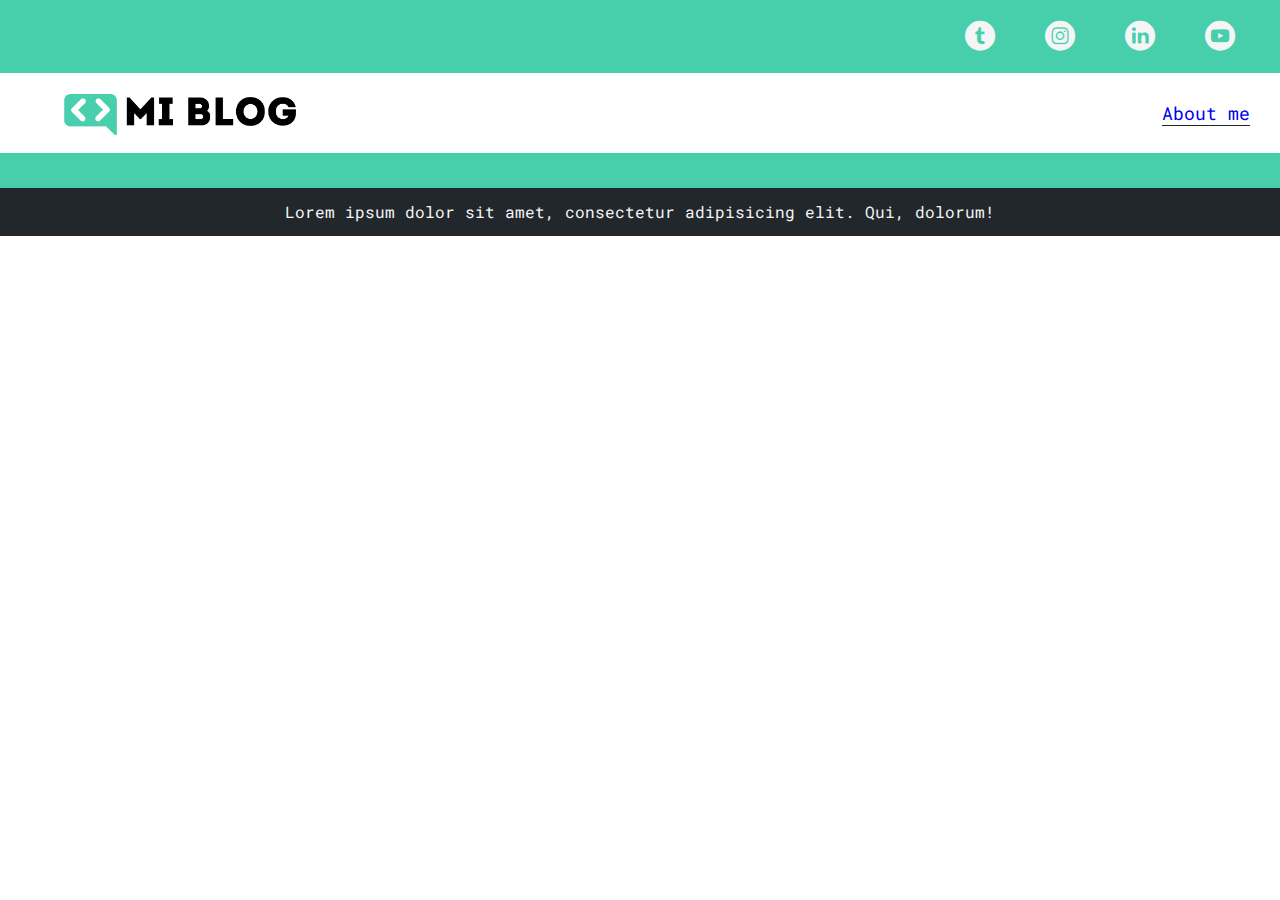
==== blog-1.html @ 02f7987e "Starting blog layout" ====
<!DOCTYPE html>
<html lang="en">
<head>
    <meta charset="UTF-8">
    <meta http-equiv="X-UA-Compatible" content="IE=edge">
    <meta name="viewport" content="width=device-width, initial-scale=1.0">
    <title>Document</title>
    <link rel="preconnect" href="https://fonts.gstatic.com">
    <link href="https://fonts.googleapis.com/css2?family=Roboto+Mono:wght@400;500;700&family=Roboto+Slab:wght@400;700&family=Roboto:wght@400;500;700;900&display=swap" rel="stylesheet">
    <link rel="stylesheet" href="css/blog.css">
    <link rel="stylesheet" href="css/font/flaticon.css">
</head>
<body>
    <header>
        <section class="top-bar">
            <div class="icons-container">
                <a href="#"><span class="flaticon-002-twitter"></span></a>
                <a href="#"><span class="flaticon-011-instagram"></span></a>
                <a href="#"><span class="flaticon-010-linkedin"></span></a>
                <a href="#"><span class="flaticon-008-youtube"></span></a>
            </div>
        </section>
        <nav>
            <section class="logo-sect">
                <a href="/index.html"><img src="assets/img/Logo-negro.png" alt="Logo principal"></a>
            </section>
            <section class="about-sect">
                <a href="perfil.html">About me</a>
            </section>
        </nav>
    </header>

    <footer>
        <p>Lorem ipsum dolor sit amet, consectetur adipisicing elit. Qui, dolorum!</p>
    </footer>
</body>
</html>
---- css/blog.css ----
* {
    margin: 0;
    padding: 0;
    box-sizing: border-box;
}
html {
    font-size: 62.5%;
    font-family: "Roboto mono", monospace;
}
a {
    text-decoration: none;
    display: inline;
}
:root {
    --green: #47cfac;
    --light-green: #88d6c3;
    --white: rgb(245,245,245);
    --grey: rgb(223, 221, 221);
    --light-black: #22272c;
}
/* Nav sect */
.top-bar {
    width: 100%;
    padding: 10px 30px;
    background-color: var(--green);
    display: flex;
    justify-content: flex-end;
    align-items: center;
}
.icons-container {
    display: flex;
    justify-content: center;
    flex-wrap: wrap;
}
.icons-container a {
    display: inline-block;
    width: 50px;
    height: 50%;
    margin: 10px 15px;
    color: var(--white);
}
nav {
    width: 100%;
    height: 80px;
    padding: 0 30px;
    display: flex; 
    justify-content: space-between;
    align-items: center;
}
.logo-sect {
    min-width: 150px;
    max-width: 300px
}
.logo-sect img {
    width: 100%;
}
.about-sect a{
    font-size: 1.8rem;
    border-bottom: 1px solid var(--light-black);
}
.about-sect a:visited {
    text-decoration: none;
}









/* FOOTER */
footer {
    width: 100%;
    padding: 15px;
    background-color: var(--light-black);
    color: var(--white);
    border-top: 35px solid var(--green);
    font-size: 1.6rem;
    line-height: 1.8rem;
    text-align: center;
}
---- css/font/flaticon.css ----
/*
  	Flaticon icon font: Flaticon
  	Creation date: 20/12/2018 09:27
  	*/

@font-face {
  font-family: "Flaticon";
  src: url("./Flaticon.eot");
  src: url("./Flaticon.eot?#iefix") format("embedded-opentype"),
       url("./Flaticon.woff") format("woff"),
       url("./Flaticon.ttf") format("truetype"),
       url("./Flaticon.svg#Flaticon") format("svg");
  font-weight: normal;
  font-style: normal;
}

@media screen and (-webkit-min-device-pixel-ratio:0) {
  @font-face {
    font-family: "Flaticon";
    src: url("./Flaticon.svg#Flaticon") format("svg");
  }
}

[class^="flaticon-"]:before, [class*=" flaticon-"]:before,
[class^="flaticon-"]:after, [class*=" flaticon-"]:after {   
  font-family: Flaticon;
        font-size: 30px;
font-style: normal;
margin-left: 20px;
}

.flaticon-001-facebook:before { content: "\f100"; }
.flaticon-002-twitter:before { content: "\f101"; }
.flaticon-003-whatsapp:before { content: "\f102"; }
.flaticon-004-groupme:before { content: "\f103"; }
.flaticon-005-kik:before { content: "\f104"; }
.flaticon-006-skype:before { content: "\f105"; }
.flaticon-007-periscope:before { content: "\f106"; }
.flaticon-008-youtube:before { content: "\f107"; }
.flaticon-009-itunes:before { content: "\f108"; }
.flaticon-010-linkedin:before { content: "\f109"; }
.flaticon-011-instagram:before { content: "\f10a"; }
.flaticon-012-messenger:before { content: "\f10b"; }
.flaticon-013-twitter-1:before { content: "\f10c"; }
.flaticon-014-snapchat:before { content: "\f10d"; }
.flaticon-015-reddit:before { content: "\f10e"; }
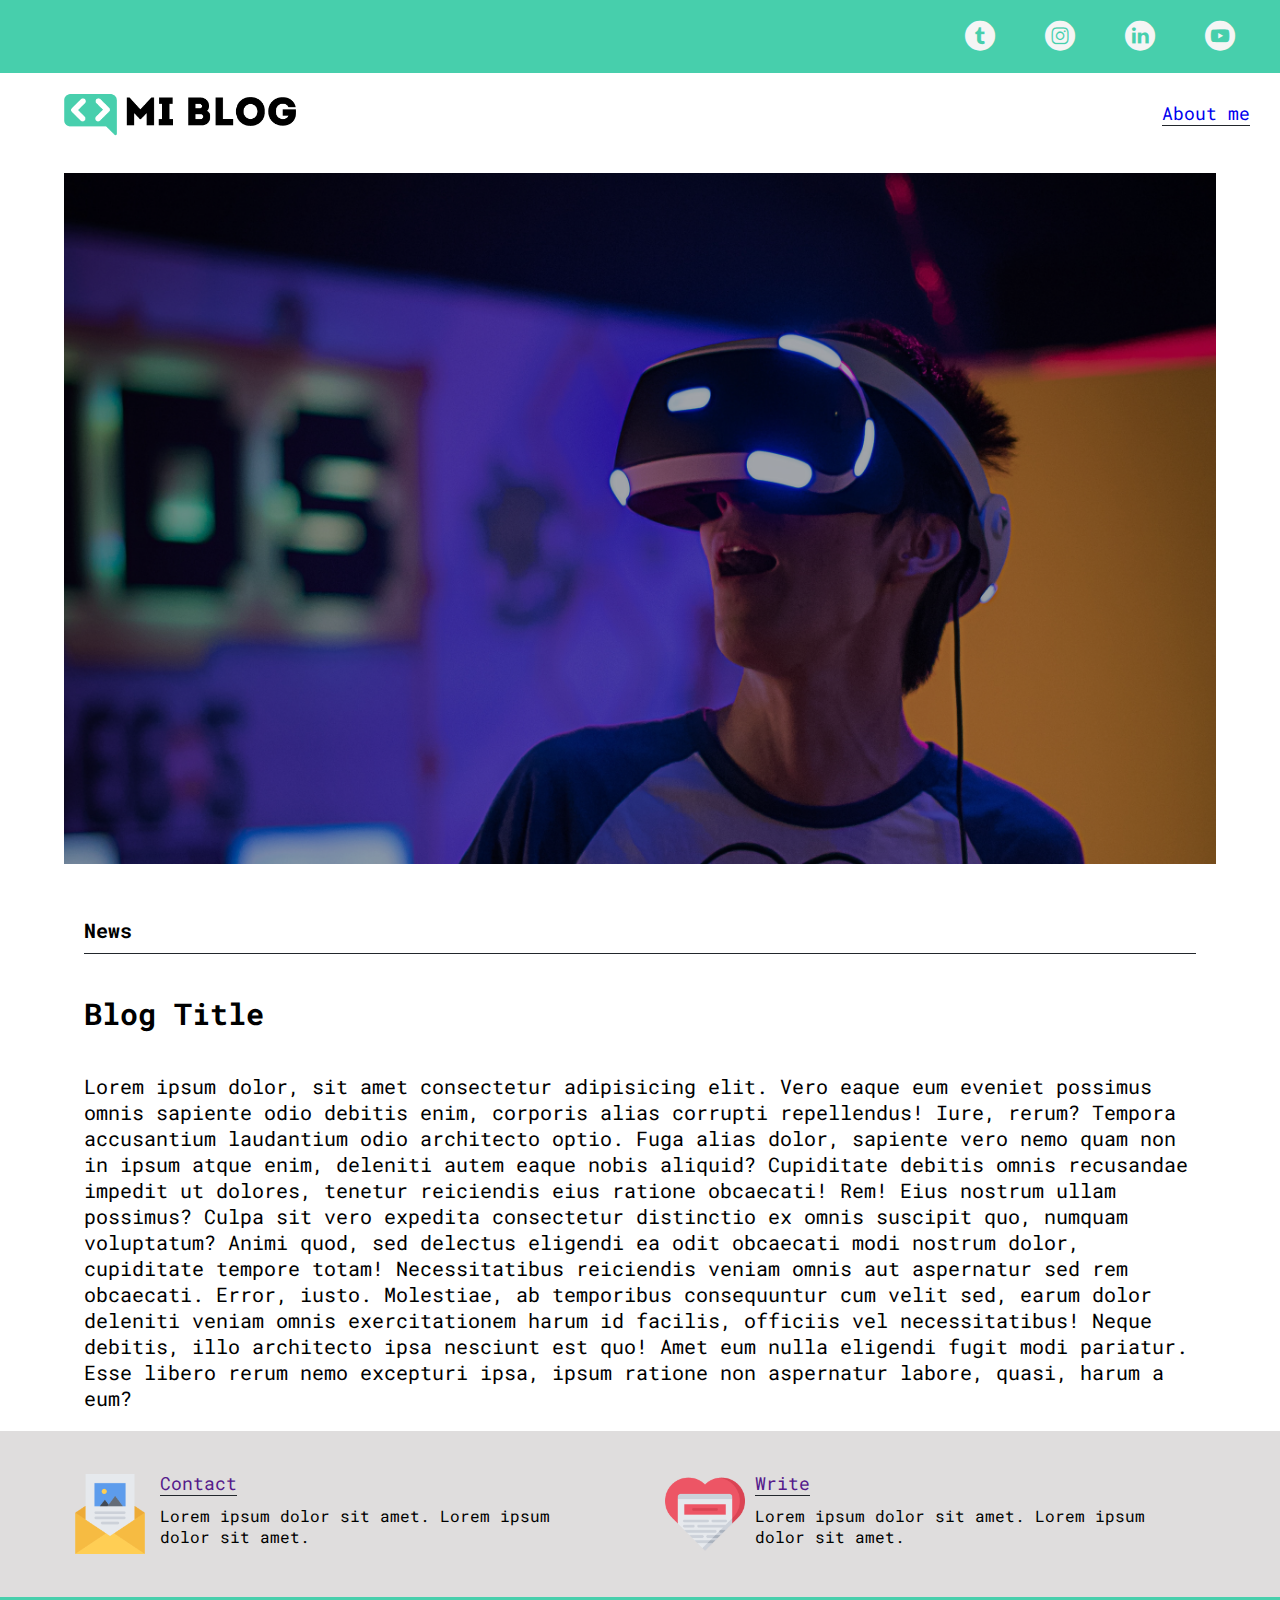
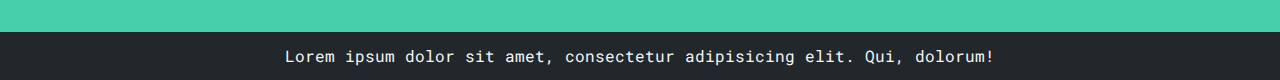
==== commit cb65365d: "Blog page done" ====
--- a/blog-1.html
+++ b/blog-1.html
@@ -29,6 +29,36 @@
             </section>
         </nav>
     </header>
+    <main>
+        <figure class="blog-img-container">
+            <img src="assets/img/post-1.png" alt="">
+        </figure>
+        <div class="blog-content">
+            <h4>News</h4>
+            <h2 class="blog-title">Blog Title</h2>
+            <p>Lorem ipsum dolor, sit amet consectetur adipisicing elit. Vero eaque eum eveniet possimus omnis sapiente odio debitis enim, corporis alias corrupti repellendus! Iure, rerum? Tempora accusantium laudantium odio architecto optio.
+            Fuga alias dolor, sapiente vero nemo quam non in ipsum atque enim, deleniti autem eaque nobis aliquid? Cupiditate debitis omnis recusandae impedit ut dolores, tenetur reiciendis eius ratione obcaecati! Rem!
+            Eius nostrum ullam possimus? Culpa sit vero expedita consectetur distinctio ex omnis suscipit quo, numquam voluptatum? Animi quod, sed delectus eligendi ea odit obcaecati modi nostrum dolor, cupiditate tempore totam!
+            Necessitatibus reiciendis veniam omnis aut aspernatur sed rem obcaecati. Error, iusto. Molestiae, ab temporibus consequuntur cum velit sed, earum dolor deleniti veniam omnis exercitationem harum id facilis, officiis vel necessitatibus!
+            Neque debitis, illo architecto ipsa nesciunt est quo! Amet eum nulla eligendi fugit modi pariatur. Esse libero rerum nemo excepturi ipsa, ipsum ratione non aspernatur labore, quasi, harum a eum?</p>
+        </div>
+        <section class="contact-sect">
+            <article class="contact-sect-article">
+                <img src="assets/img/013-newsletter.png" alt="mail icon">
+                <div>
+                    <a href="">Contact</a>
+                    <p>Lorem ipsum dolor sit amet. Lorem ipsum dolor sit amet.</p>
+                </div>
+            </article>
+            <article class="contact-sect-article">
+                <img src="assets/img/006-like.png" alt="heart icon">
+                <div>
+                    <a href="">Write</a>
+                    <p>Lorem ipsum dolor sit amet. Lorem ipsum dolor sit amet.</p>
+                </div>
+            </article>
+        </section>
+    </main>
 
     <footer>
         <p>Lorem ipsum dolor sit amet, consectetur adipisicing elit. Qui, dolorum!</p>
--- a/css/blog.css
+++ b/css/blog.css
@@ -61,8 +61,64 @@
 .about-sect a:visited {
     text-decoration: none;
 }
-
-
+/* BLOG CONTENT */
+main {
+    width: 100%;
+    display: flex;
+    flex-direction: column;
+    align-items: center;
+}
+.blog-img-container {
+    margin: 20px 0;
+    width: 90%;
+}
+.blog-img-container img {
+    width: 100%;
+}
+.blog-content {
+    width: 90%;
+    padding: 20px;
+    font-size: 2rem;
+}
+.blog-content h4 {
+    padding: 10px 0;
+    border-bottom: 1px solid var(--light-black);
+}
+.blog-title {
+    font-size: 3rem;
+    padding: 40px 0;
+}
+/* CONTACT SECTION */
+.contact-sect {
+    width: 100%;
+    padding: 20px 50px;
+    background-color: var(--grey);
+    display: grid;
+    grid-template-columns: repeat(auto-fit, minmax(min(98%, 280px), 1fr));
+    gap: 10px;
+}
+.contact-sect-article {
+    width: 98%;
+    padding: 20px;
+    font-size: 1.6rem;
+    display: flex;
+    justify-content: center;
+    align-items: center;
+    gap: 10px;
+}
+.contact-sect-article figure {
+    width: 100%;
+}
+.contact-sect-article img {
+    width: 80px;
+}
+.contact-sect-article a {
+    font-size: 1.8rem;
+    border-bottom: 1px solid var(--light-black);
+}
+.contact-sect-article p {
+    margin: 10px 0;
+}
 
 
 
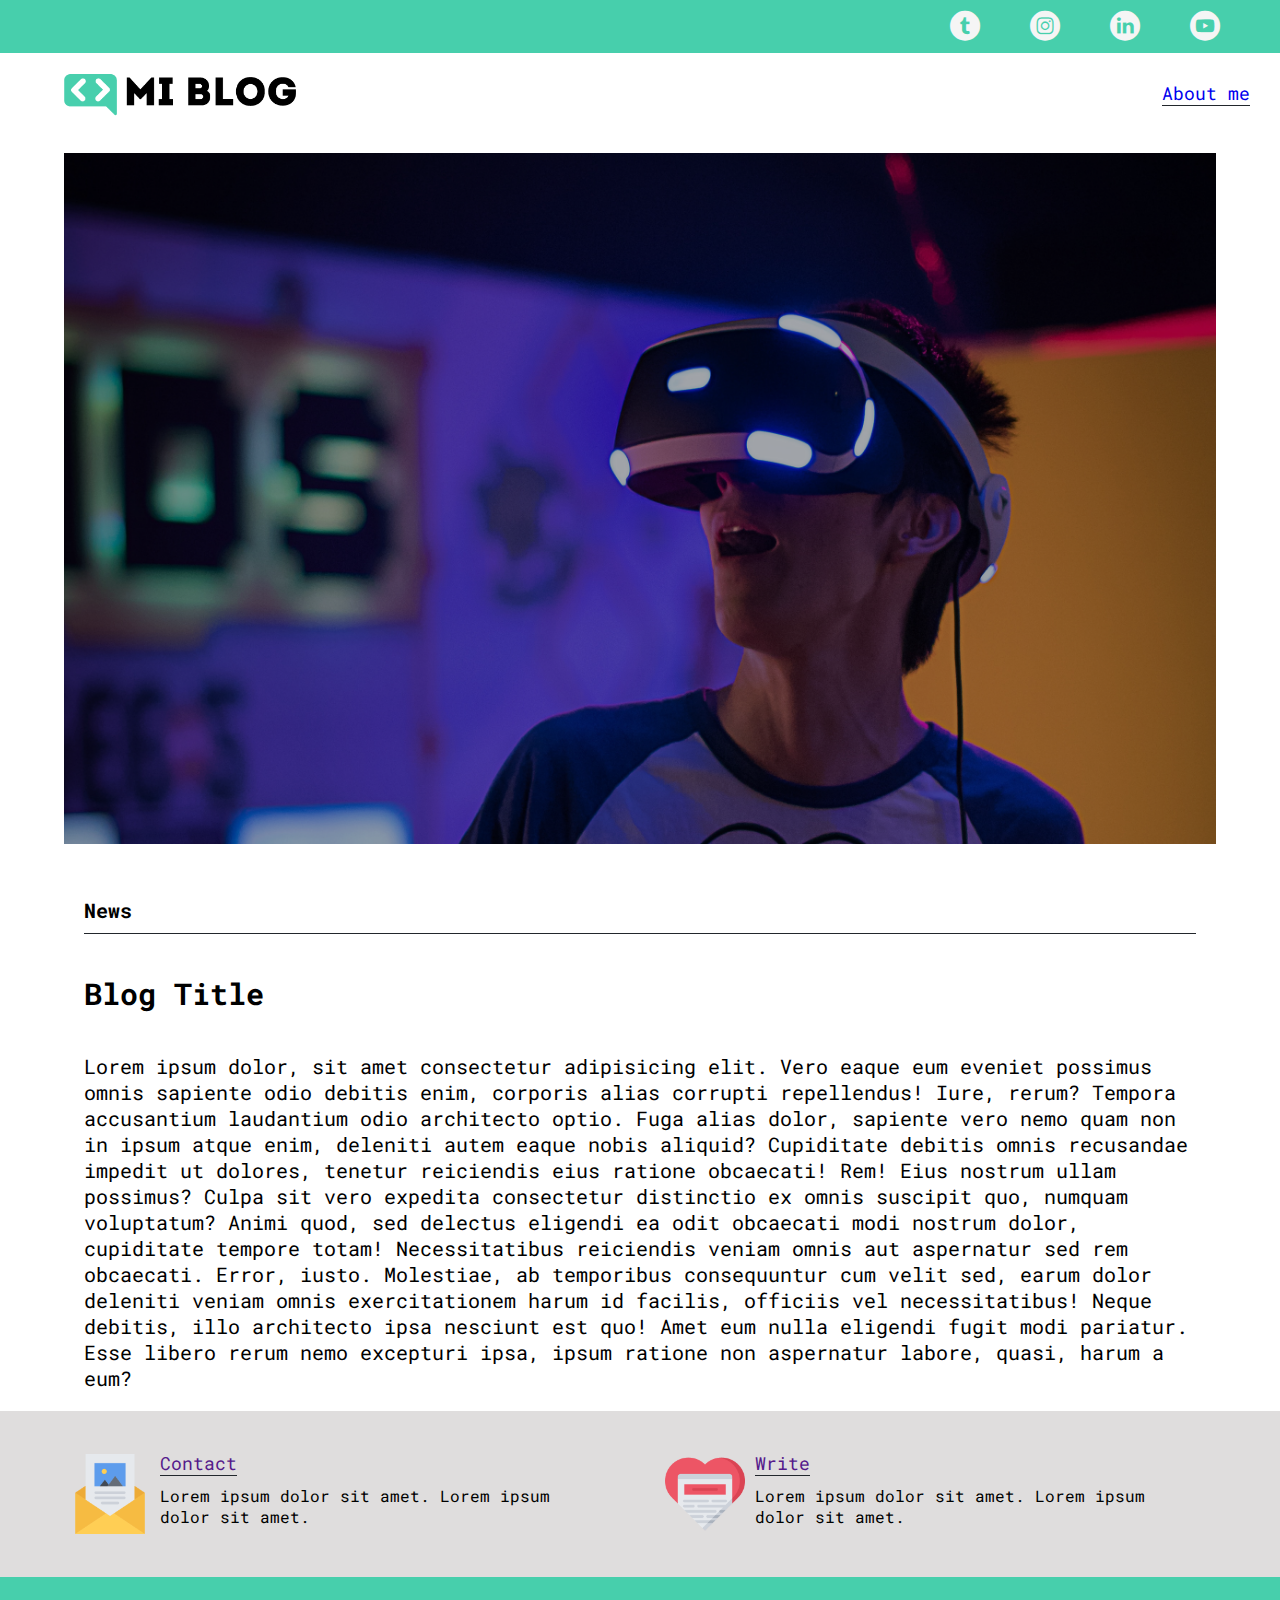
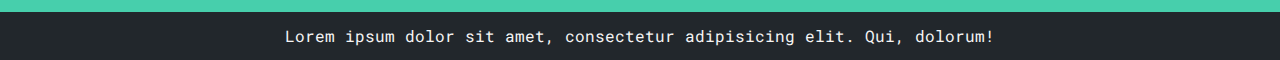
==== commit 3ab45a39: "Adding personal links for nav" ====
--- a/blog-1.html
+++ b/blog-1.html
@@ -4,7 +4,7 @@
     <meta charset="UTF-8">
     <meta http-equiv="X-UA-Compatible" content="IE=edge">
     <meta name="viewport" content="width=device-width, initial-scale=1.0">
-    <title>Document</title>
+    <title>My blog</title>
     <link rel="preconnect" href="https://fonts.gstatic.com">
     <link href="https://fonts.googleapis.com/css2?family=Roboto+Mono:wght@400;500;700&family=Roboto+Slab:wght@400;700&family=Roboto:wght@400;500;700;900&display=swap" rel="stylesheet">
     <link rel="stylesheet" href="css/blog.css">
@@ -14,15 +14,15 @@
     <header>
         <section class="top-bar">
             <div class="icons-container">
-                <a href="#"><span class="flaticon-002-twitter"></span></a>
+                <a href="https://twitter.com/khisus19"><span class="flaticon-002-twitter"></span></a>
                 <a href="#"><span class="flaticon-011-instagram"></span></a>
-                <a href="#"><span class="flaticon-010-linkedin"></span></a>
-                <a href="#"><span class="flaticon-008-youtube"></span></a>
+                <a href="https://www.linkedin.com/in/jes%C3%BAs-francisco-alvarez-4b663423a/"><span class="flaticon-010-linkedin"></span></a>
+                <a href="https://www.youtube.com/channel/UCrND5Avt7Bk0s1TSQHbxFxQ"><span class="flaticon-008-youtube"></span></a>
             </div>
         </section>
         <nav>
             <section class="logo-sect">
-                <a href="/index.html"><img src="assets/img/Logo-negro.png" alt="Logo principal"></a>
+                <a href="https://khisus19.github.io/practicalCourseCSSLayoutPlatzi/"><img src="assets/img/Logo-negro.png" alt="Logo principal"></a>
             </section>
             <section class="about-sect">
                 <a href="perfil.html">About me</a>
--- a/css/blog.css
+++ b/css/blog.css
@@ -28,15 +28,13 @@
     align-items: center;
 }
 .icons-container {
+    width: 350px;
     display: flex;
-    justify-content: center;
+    justify-content: space-evenly;
     flex-wrap: wrap;
 }
 .icons-container a {
-    display: inline-block;
     width: 50px;
-    height: 50%;
-    margin: 10px 15px;
     color: var(--white);
 }
 nav {
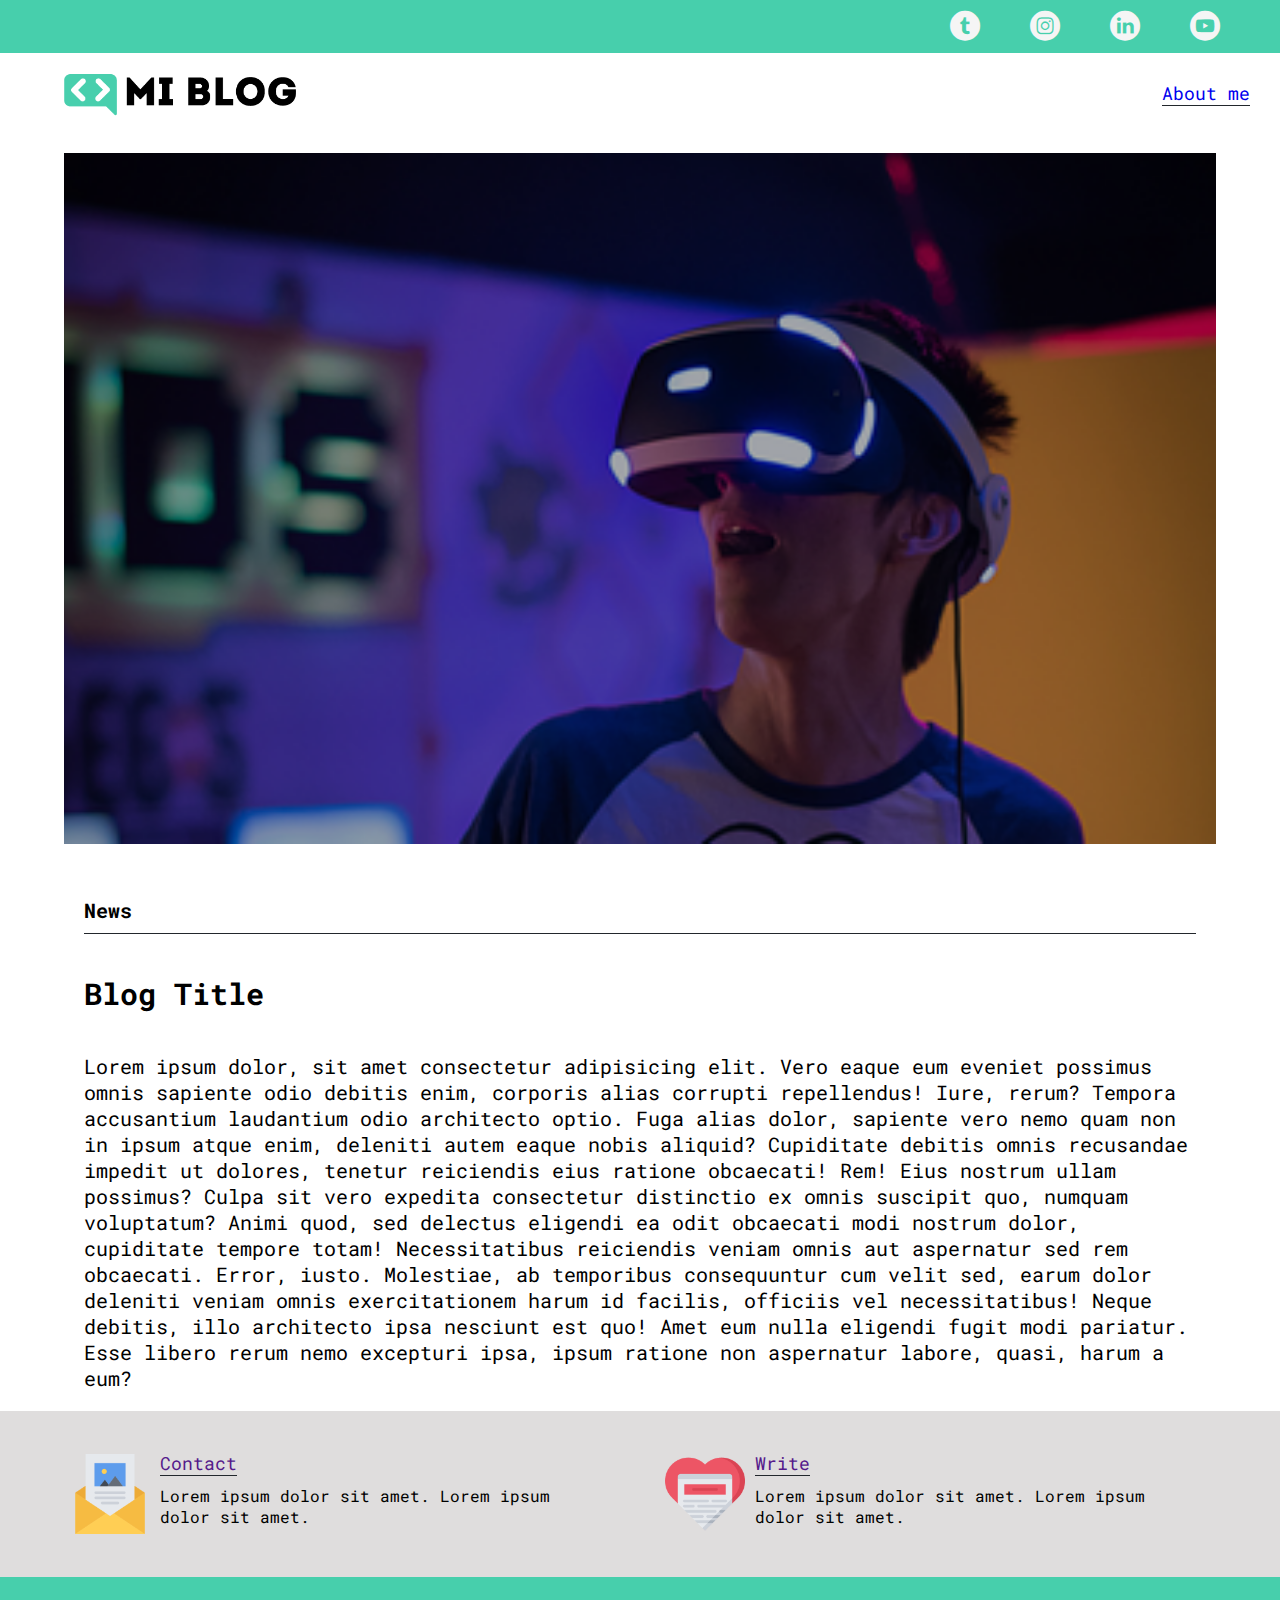
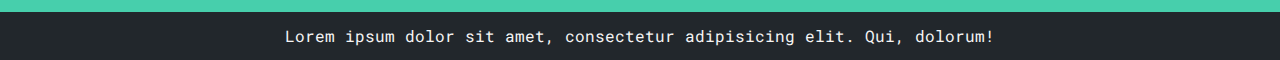
==== commit 13a880bc: "Adding webpd img" ====
--- a/blog-1.html
+++ b/blog-1.html
@@ -31,7 +31,7 @@
     </header>
     <main>
         <figure class="blog-img-container">
-            <img src="assets/img/post-1.png" alt="">
+            <img src="assets/img/mobile/post-1_mobile.webp" alt="">
         </figure>
         <div class="blog-content">
             <h4>News</h4>
--- a/css/blog.css
+++ b/css/blog.css
@@ -118,12 +118,6 @@
     margin: 10px 0;
 }
 
-
-
-
-
-
-
 /* FOOTER */
 footer {
     width: 100%;
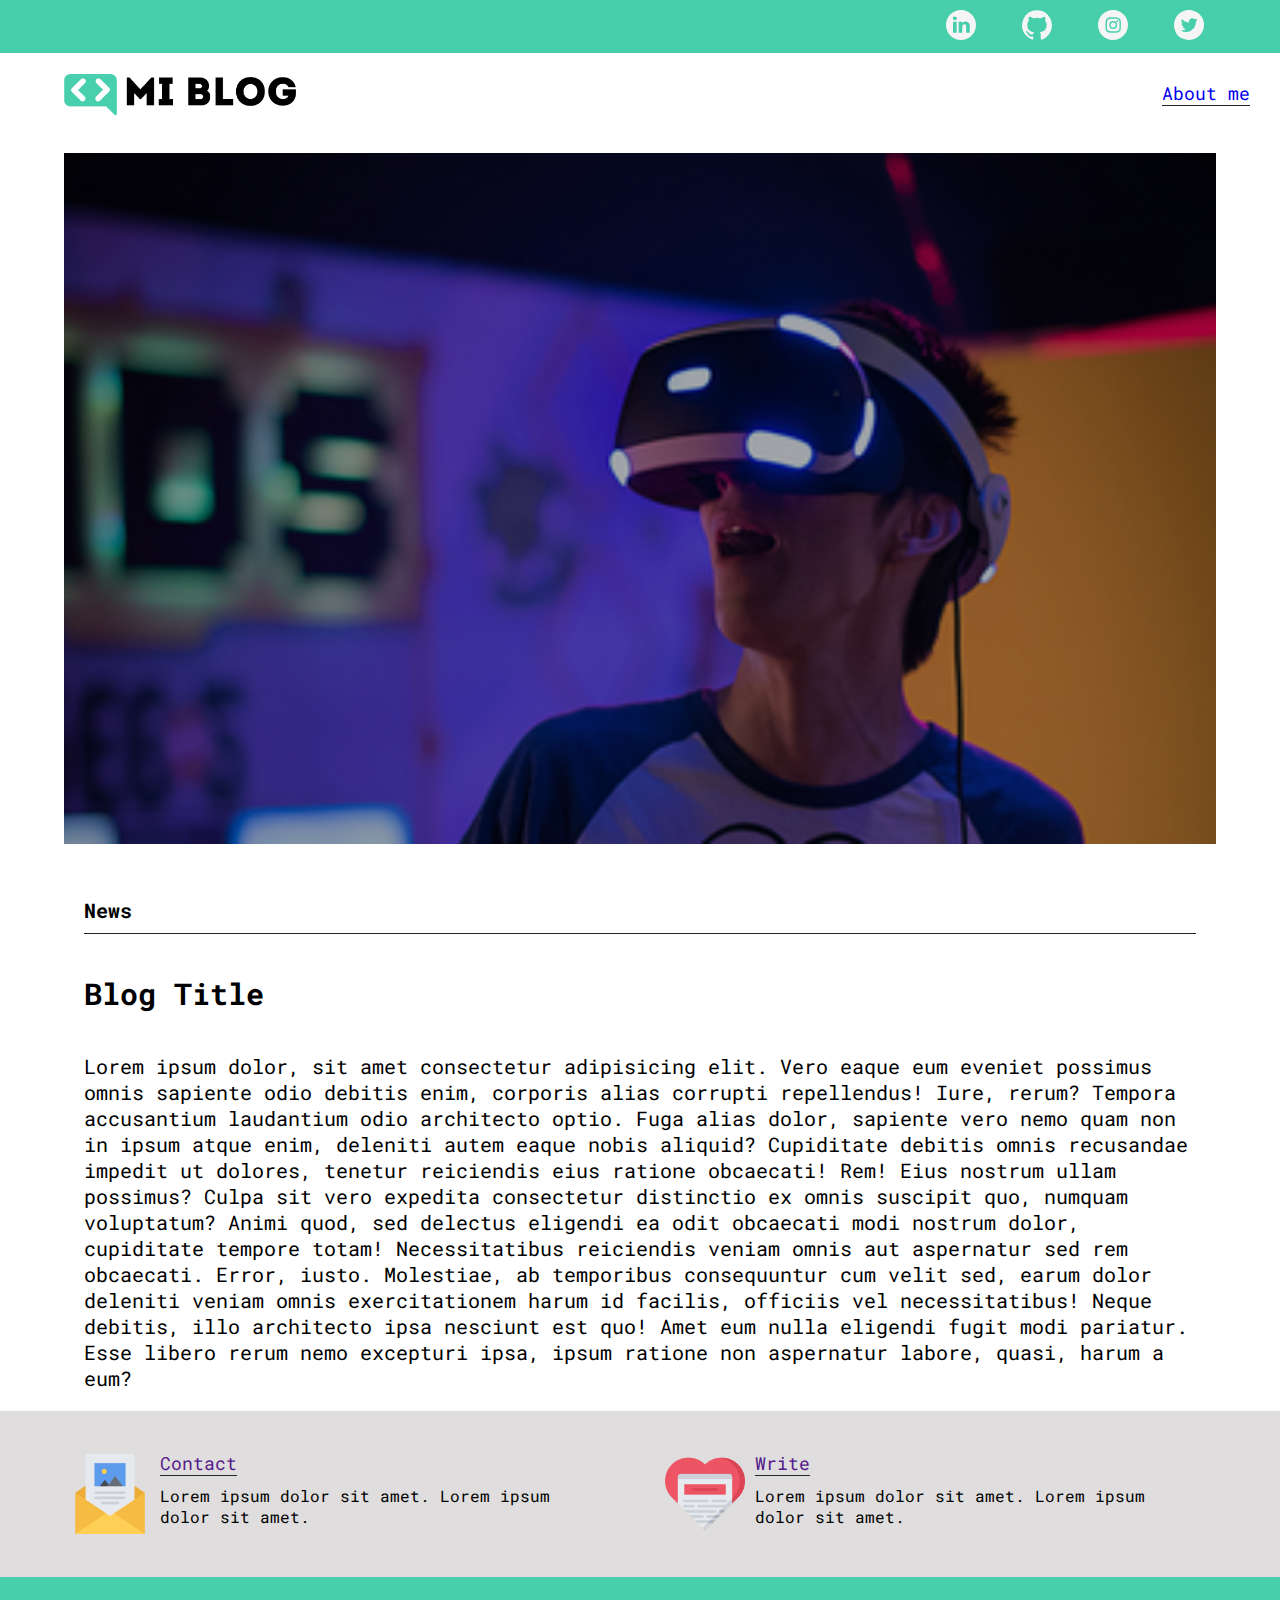
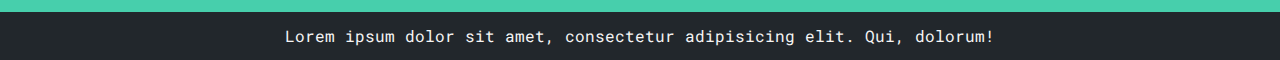
==== commit f2c94bd3: "Improving performace and aplying media queries" ====
--- a/blog-1.html
+++ b/blog-1.html
@@ -14,10 +14,18 @@
     <header>
         <section class="top-bar">
             <div class="icons-container">
-                <a href="https://twitter.com/khisus19"><span class="flaticon-002-twitter"></span></a>
-                <a href="#"><span class="flaticon-011-instagram"></span></a>
-                <a href="https://www.linkedin.com/in/jes%C3%BAs-francisco-alvarez-4b663423a/"><span class="flaticon-010-linkedin"></span></a>
-                <a href="https://www.youtube.com/channel/UCrND5Avt7Bk0s1TSQHbxFxQ"><span class="flaticon-008-youtube"></span></a>
+                <a href="https://www.linkedin.com/in/jes%C3%BAs-francisco-alvarez-4b663423a/"><svg class="icon" xmlns="http://www.w3.org/2000/svg" viewBox="0 0 510.9 510.9">
+                    <path d="M380.12,216.21c-141.08,0-255.45,114.37-255.45,255.45S239,727.1,380.12,727.1,635.57,612.74,635.57,471.66,521.2,216.21,380.12,216.21ZM305.89,602.06h-62v-187l62-.08ZM274.72,389.67c-20.23.07-34.71-13.45-34.7-32.41s14.54-32.38,35.31-32.32C295.49,325,310,338.67,310,357.57,309.93,376.11,295.11,389.6,274.72,389.67ZM529.9,602.22h-62c0-1.9.16-67.6-.12-98.7a83.22,83.22,0,0,0-2.67-21.64c-5.93-20.95-29.1-28.92-47.06-16.44-9,6.27-14.71,14.92-15.22,26.18-.42,9.3-.42,108.19-.42,110.46H340.56V415.44h61.79v25.48c1.53-1.68,2.21-2.28,2.72-3,15.18-21.8,36.71-29.5,62.13-26.58,35.15,4,57,26.93,61.51,63.38a171.35,171.35,0,0,1,1.36,20.37C530.21,529.34,530,600.46,529.9,602.22Z" transform="translate(-124.67 -216.21)"/>
+                  </svg></a>
+                <a href="https://github.com/khisus19"><svg class="icon" xmlns="http://www.w3.org/2000/svg" viewBox="0 0 380.02 371.37">
+                    <path d="M578.26,376.59a190.1,190.1,0,0,1-132.15,181c-6.53.75-10.75-3.27-10.75-10.63,0-15.09,0-30.19.17-45.28.21-14.54-1.52-28.39-12.27-39.4,8.74-1.75,17.37-3.05,25.77-5.24,19.16-5,35.65-14.28,46.84-31.26,9-13.61,12.59-28.91,13.82-44.89,1.07-13.79.91-27.6-5.15-40.36-3.33-7-8.14-13.34-12.15-20.06-.72-1.21-1.43-3-1.06-4.2,4.58-14.89,3.31-29.49-1.35-44.12-1.16-3.66-3.41-4.53-6.34-3.92-7.05,1.47-14.35,2.54-20.92,5.27-8.37,3.47-16.07,8.49-24.16,12.65a8.67,8.67,0,0,1-5.47.92,186.8,186.8,0,0,0-90.15,0,8.47,8.47,0,0,1-5.78-1.11c-12-7.32-24.13-14.1-38.08-17-11-2.27-12.35-1.46-15.09,9.39-3.25,12.84-3.56,25.62.75,38.34a3.83,3.83,0,0,1-.66,3.19c-16.31,18.32-20.11,40-17.65,63.56,1.56,14.95,5.09,29.23,13.39,42,11.17,17.14,27.68,26.62,47,31.7,8.3,2.18,16.83,3.51,25.44,5.26a4.14,4.14,0,0,1-.65,1.15,38.11,38.11,0,0,0-9.81,20.22,5.53,5.53,0,0,1-4.23,4.91c-14.15,4.77-28.12,5.85-40.61-3.88-4.71-3.66-8.47-8.75-12-13.68-6.85-9.63-15.07-17-27.24-18.64a17.38,17.38,0,0,0-6.27.25c-1.53.36-3.72,1.39-4,2.53s1,3.12,2,4.39a15.19,15.19,0,0,0,4,3.29,48.1,48.1,0,0,1,20.78,25.28c9,24.15,31,32.08,53.28,30.09,4.1-.37,8.16-1.06,12.5-1.63.1.92.27,1.86.28,2.8.11,9,.23,18,.27,27,0,7.19-3.51,11.46-9.2,11.51A190.14,190.14,0,0,1,221.52,285.38l.06-.1a190.08,190.08,0,0,1,330.28-5.37l.07.12A189.14,189.14,0,0,1,578.26,376.59Z" transform="translate(-198.24 -186.59)"/>
+                  </svg></a>
+                <a href="https://instagram.com/khisus19"><svg class="icon" xmlns="http://www.w3.org/2000/svg" viewBox="0 0 300 300">
+                    <path d="M556.55,212.1c-82.7,0-150,67.31-150,150s67.3,150,150,150,150-67.3,150-150S639.24,212.1,556.55,212.1Zm76.78,194.78c-4.59,17.5-16,27.85-33.69,30.7-13.34,2.18-72.85,2.55-85-.51-17.5-4.52-27.93-15.9-30.85-33.55-2.11-12.9-2.84-73.14.8-86.19,4.74-17,16.05-27.05,33.25-29.83,15-2.48,57.91-1.82,76-.87,10.57.58,20.2,3.94,28.15,11.45,7.51,7.14,11.37,16.11,12.39,26.18C635.59,336.36,636.83,393.46,633.33,406.88Zm-49.07-44.12A25.49,25.49,0,1,1,559,337.09,25.48,25.48,0,0,1,584.26,362.76Zm36.31-37.12c-1.53-13.56-9.77-22.46-23.19-24.5-13-2-62-1.82-75.62-.29-13.41,1.46-22.31,9.77-24.35,23-2.12,14.15-1.68,66.94.07,77.52,1.82,11.08,8.09,18.67,19.1,21.73,11.45,3.21,66.8,2.48,79.2,1.09,13.49-1.46,22.39-9.77,24.43-23.19S621.88,338.18,620.57,325.64Zm-61.76,76.28a39.38,39.38,0,1,1,39.37-39.38A39.35,39.35,0,0,1,558.81,401.92Zm40.91-71A9.23,9.23,0,1,1,609,321.7,9.21,9.21,0,0,1,599.72,330.89Z" transform="translate(-406.55 -212.1)"/>
+                  </svg></a>
+                <a href="https://twitter.com/khisus19"><svg class="icon" xmlns="http://www.w3.org/2000/svg" viewBox="0 0 510.99 510.99">
+                    <path id="twitter-2" data-name="twitter" d="M576,216.58C389.59,175.2,227.12,337.66,268.5,524.11A251.18,251.18,0,0,0,459,714.56C645.4,756,807.87,593.48,766.49,407A251.2,251.2,0,0,0,576,216.58Zm65.81,186.2c-6.05,4.44-7.67,9.31-7.77,16.59-1,69.36-47.59,143.37-128.81,160.53-42.65,9-83.28,3.32-121.35-18.5-1.3-.74-4.07-2.94-4.32-3.53,30.87,2.58,58.66-5.14,84.47-24.35-27.08-2.76-44.81-16-54.62-41.07H438c-30.51-8.36-47.06-27.54-49.18-58.36l27.7,7.93c-27.26-22-34-48.33-19.44-80.25,32,37.54,71.77,58.07,120.2,61.55,0-6.94-.74-13.76.13-20.36,3.07-23.34,15.82-39.81,37.75-47.94,21.73-8,41.95-3.94,59.45,11.46,2.91,2.57,5.29,3.41,8.79,2.13,10.4-3.82,20.83-7.54,31.33-11.32-4.09,12.15-12.1,21.87-22.58,30.51,5-1.08,10.07-2,15-3.3s9.71-3.13,15.55-5.05C656.6,388.83,650.05,396.76,641.84,402.78Z" transform="translate(-262 -210.08)"/>
+                  </svg></a>
             </div>
         </section>
         <nav>
--- a/css/blog.css
+++ b/css/blog.css
@@ -14,8 +14,8 @@
 :root {
     --green: #47cfac;
     --light-green: #88d6c3;
-    --white: rgb(245,245,245);
-    --grey: rgb(223, 221, 221);
+    --white: #f5f5f5;
+    --grey: #dfdddd;
     --light-black: #22272c;
 }
 /* Nav sect */
@@ -34,8 +34,13 @@
     flex-wrap: wrap;
 }
 .icons-container a {
-    width: 50px;
+    width: 30px;
     color: var(--white);
+}
+.icons-container .icon {
+    width: 30px;
+    height: 30px;
+    fill: var(--white);
 }
 nav {
     width: 100%;
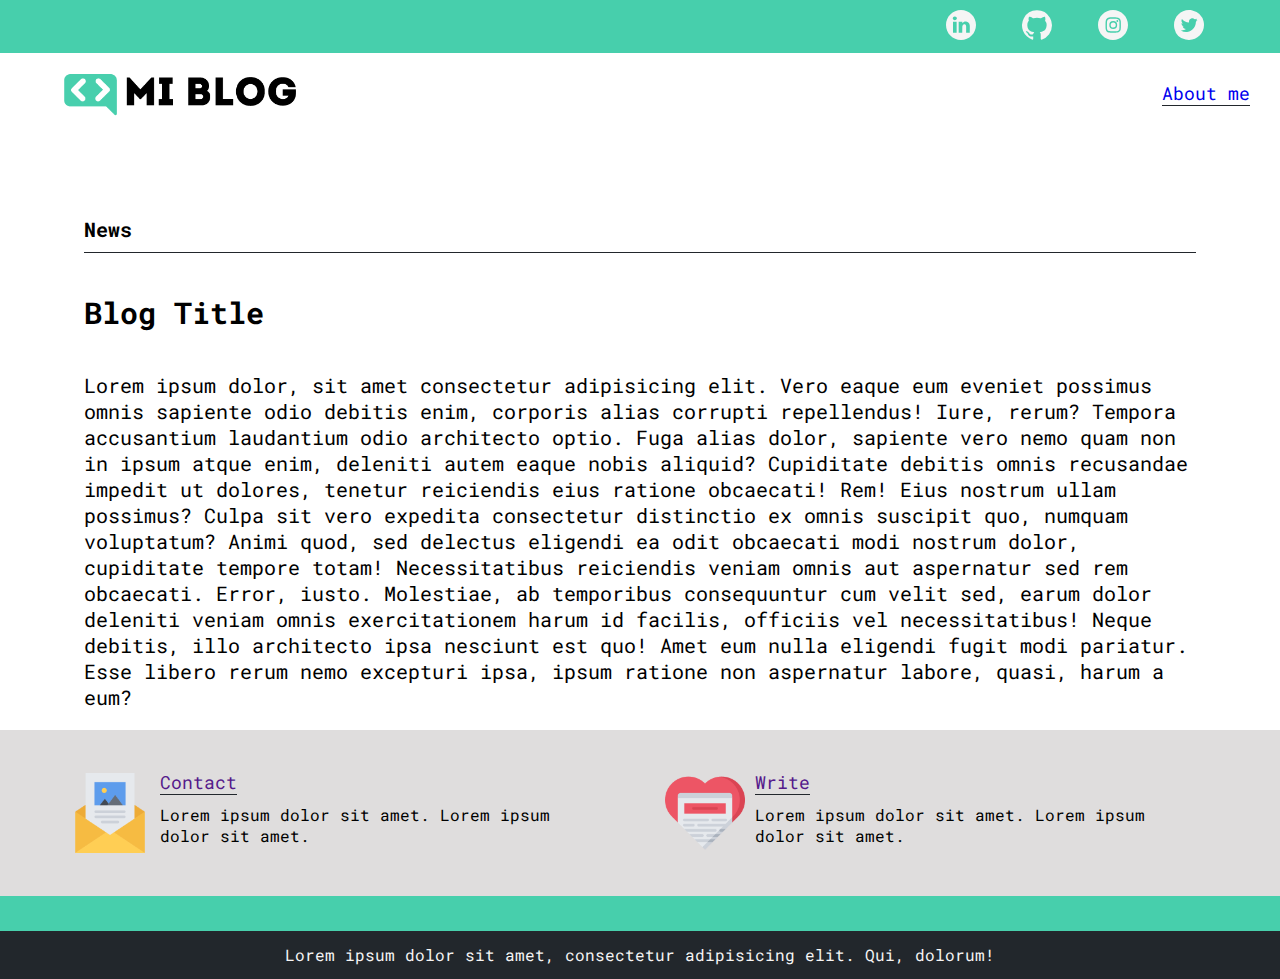
==== commit 5923664c: "Img file better structured" ====
--- a/blog-1.html
+++ b/blog-1.html
@@ -30,16 +30,16 @@
         </section>
         <nav>
             <section class="logo-sect">
-                <a href="https://khisus19.github.io/practicalCourseCSSLayoutPlatzi/"><img src="assets/img/Logo-negro.png" alt="Logo principal"></a>
+                <a href="./index.html"><img src="assets/img/Logo-negro.png" alt="Logo principal"></a>
             </section>
             <section class="about-sect">
-                <a href="perfil.html">About me</a>
+                <a href="./perfil.html">About me</a>
             </section>
         </nav>
     </header>
     <main>
         <figure class="blog-img-container">
-            <img src="assets/img/mobile/post-1_mobile.webp" alt="">
+            <img src="assets/img/medium/post-1_tab.webp" alt="">
         </figure>
         <div class="blog-content">
             <h4>News</h4>
